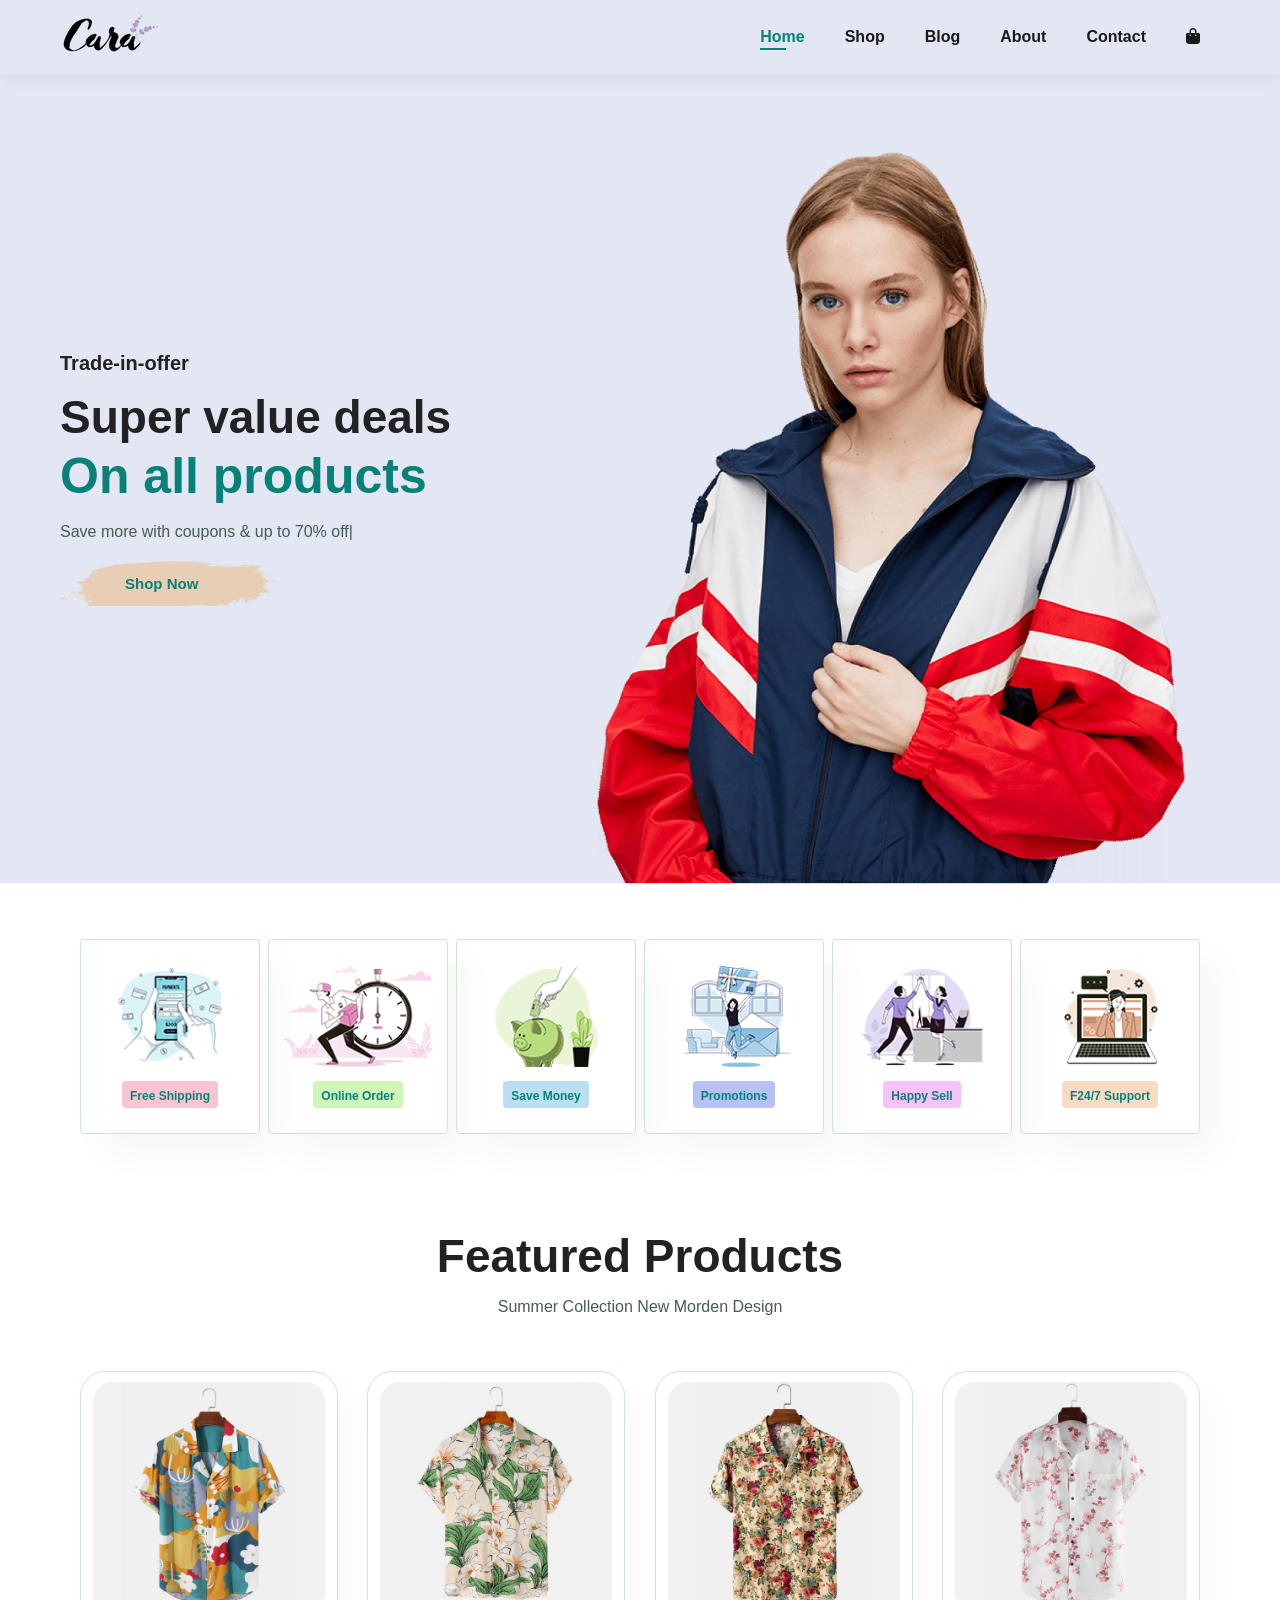
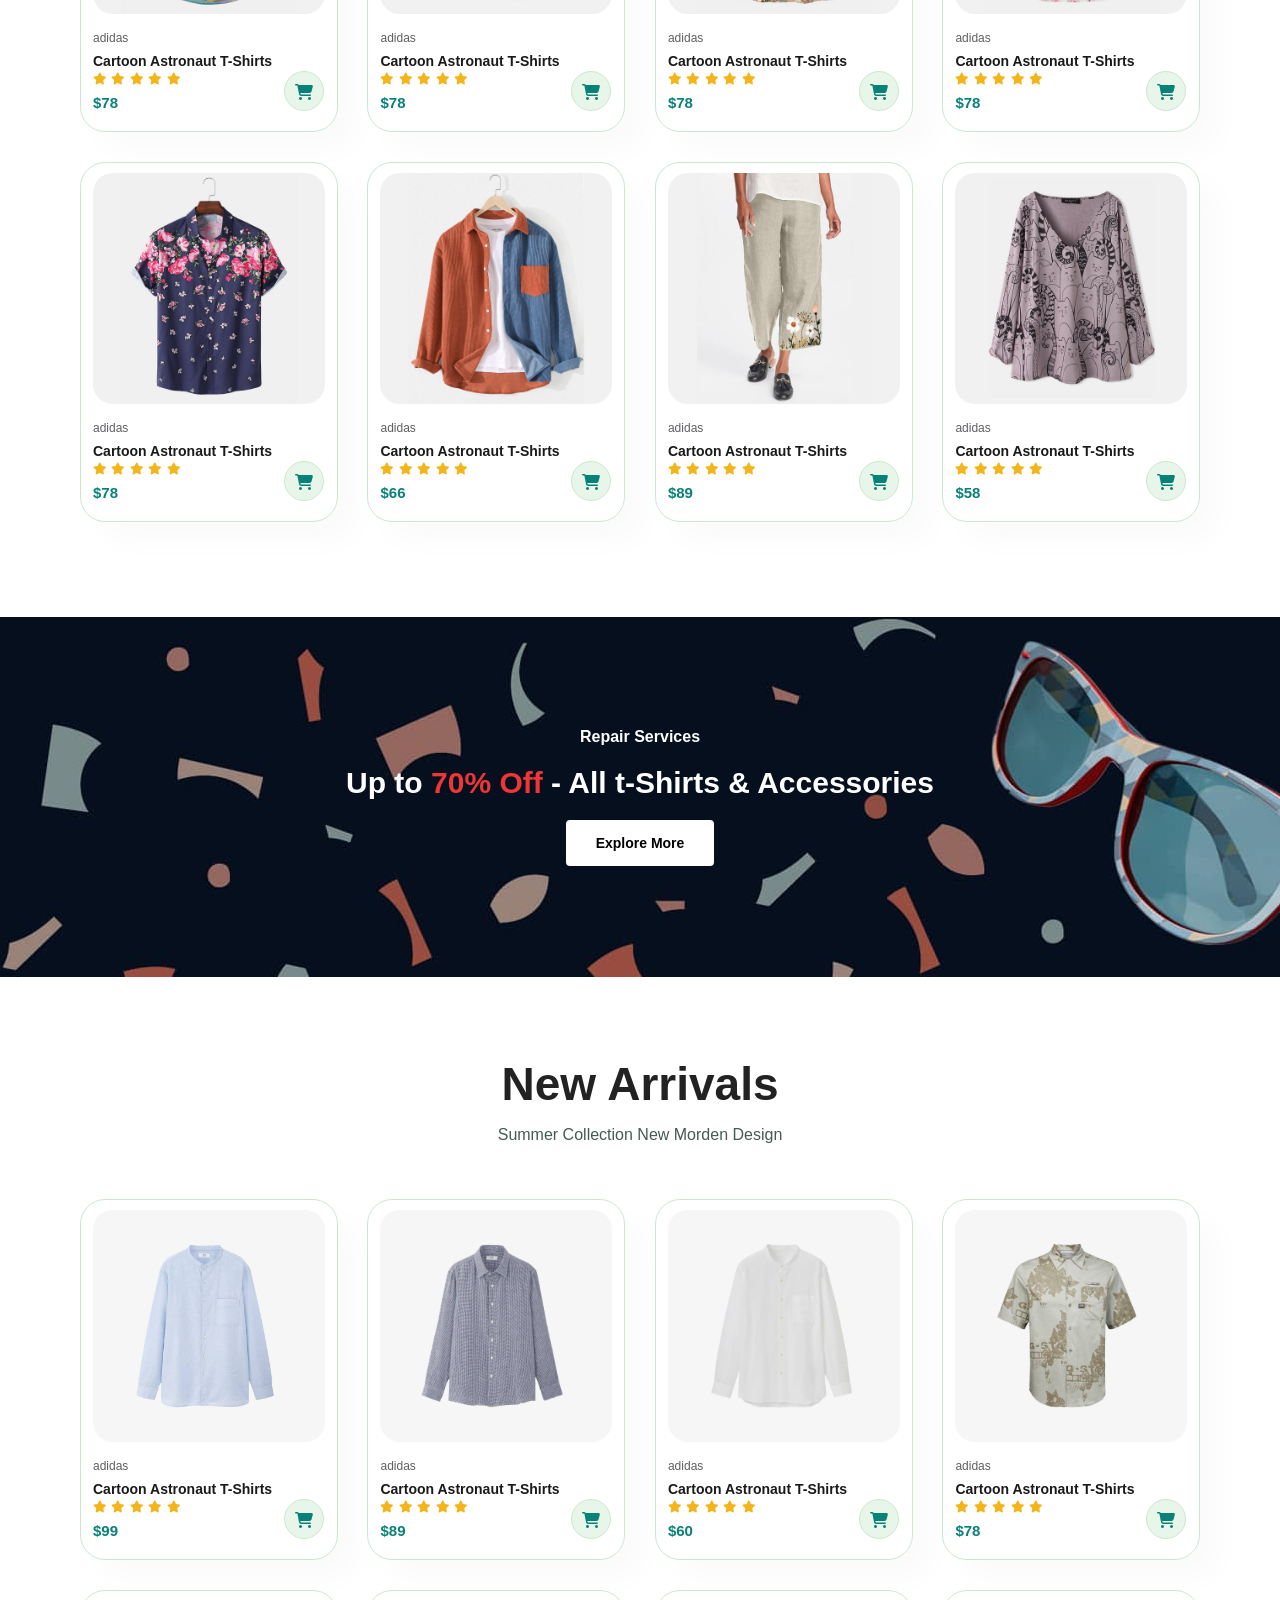
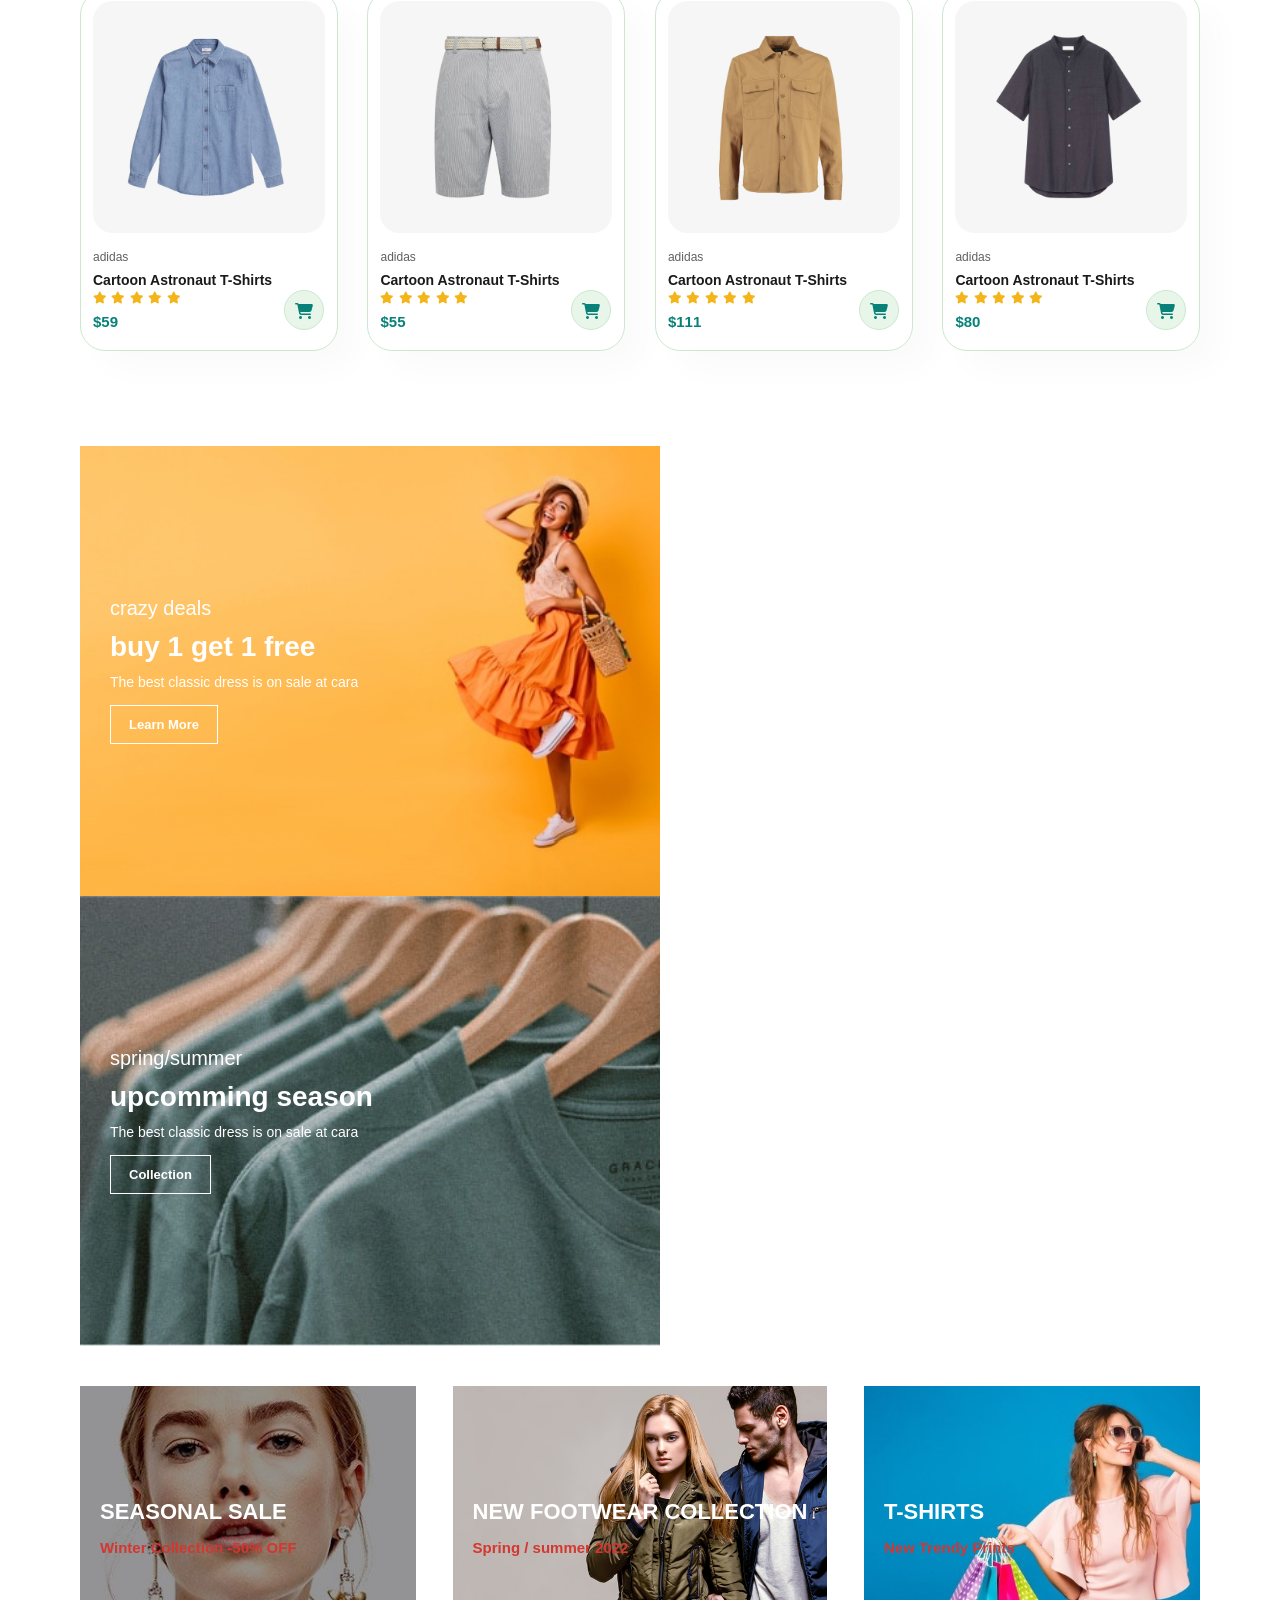
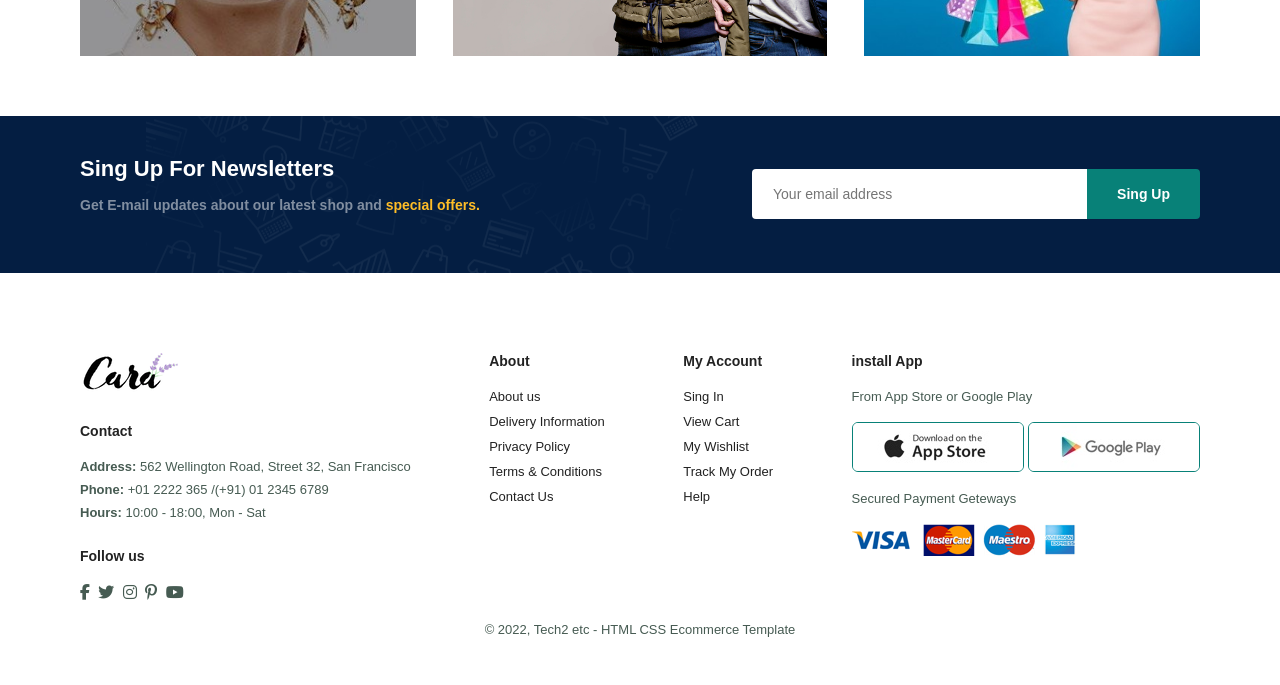
==== index.html @ 0e6cb3a7 "Rename Dress.html to index.html" ====
<!DOCTYPE html>
<html lang="en">

<head>
    <meta charset="UTF-8">
    <meta http-equiv="X-UA-Compatible" content="IE=edge">
    <meta name="viewport" content="width=device-width, initial-scale=1.0">
    <title>Dress</title>
    <link rel="stylesheet" href="Dress_style.css">

    <!-- icons URL -->
    <link rel="stylesheet" href="https://cdnjs.cloudflare.com/ajax/libs/font-awesome/6.1.2/css/all.min.css">

</head> 

<body>

    <!-- ----------NAVBAR---------- -->
    <section id="header">
        <a href="#"><img src="Dress-img/logo.png" class="logo"></a>

        <div>
            <ul id="navbar">
                <li><a href="index.html" class="active">Home</a></li>
                <li><a href="Dress-shop.html">Shop</a></li>
                <li><a href="Dress-blog.html">Blog</a></li>
                <li><a href="Dress-about.html">About</a></li>
                <li><a href="Dress-contact.html">Contact</a></li>
                <li id="lg-bag"><a href="Dress-cart.html"><i class="fa-solid fa-bag-shopping"></i></a></li>
                <a href="#" id="close"><i class="fa-solid fa-xmark"></i></a>
            </ul>
        </div>
        <div id="mobile">
            <a href="Dress-cart.html"><i class="fa-solid fa-bag-shopping"></i></a>
            <i id="bar" class="fa-solid fa-outdent"></i>
        </div>

    </section>

    <!-- ----------HERO---------- -->
    <section id="hero">

        <h4>Trade-in-offer</h4>
        <h2>Super value deals</h2>
        <h1>On all products</h1>
        <p>Save more with coupons & up to 70% off|</p>
        <button>Shop Now</button>

    </section> 

    <!-- ----------FEATURE---------- -->
    <section id="feature" class="section-p1">
        <div class="feature-box">
            <img src="Dress-img/f1.png">
            <h6>Free Shipping</h6>
        </div>
        <div class="feature-box">
            <img src="Dress-img/f2.png">
            <h6>Online Order</h6>
        </div>
        <div class="feature-box">
            <img src="Dress-img/f3.png">
            <h6>Save Money</h6>
        </div>
        <div class="feature-box">
            <img src="Dress-img/f4.png">
            <h6>Promotions</h6>
        </div>
        <div class="feature-box">
            <img src="Dress-img/f5.png">
            <h6>Happy Sell</h6>
        </div>
        <div class="feature-box">
            <img src="Dress-img/f6.png">
            <h6>F24/7 Support</h6>
        </div>
    </section>

    <!-- ----------PRODUCT---------- -->
    <section id="product1" class="section-p1">
        <h2>Featured Products</h2>
        <p>Summer Collection New Morden Design</p>
        <div class="pro-container">
            <div class="pro">
                <img src="Dress-img/s1.jpg">
                <div class="desc">
                    <span>adidas</span>
                    <h5>Cartoon Astronaut T-Shirts</h5>
                    <div class="star">
                        <i class="fa-solid fa-star"></i>
                        <i class="fa-solid fa-star"></i>
                        <i class="fa-solid fa-star"></i>
                        <i class="fa-solid fa-star"></i>
                        <i class="fa-solid fa-star"></i>
                    </div>
                    <h4>$78</h4>
                </div>
                <a href="#"><i class="fa-solid fa-cart-shopping"></i></a>
            </div>

            <div class="pro">
                <img src="Dress-img/s2.jpg">
                <div class="desc">
                    <span>adidas</span>
                    <h5>Cartoon Astronaut T-Shirts</h5>
                    <div class="star">
                        <i class="fa-solid fa-star"></i>
                        <i class="fa-solid fa-star"></i>
                        <i class="fa-solid fa-star"></i>
                        <i class="fa-solid fa-star"></i>
                        <i class="fa-solid fa-star"></i>
                    </div>
                    <h4>$78</h4>
                </div>
                <a href="#"><i class="fa-solid fa-cart-shopping"></i></a>
            </div>

            <div class="pro">
                <img src="Dress-img/s3.jpg">
                <div class="desc">
                    <span>adidas</span>
                    <h5>Cartoon Astronaut T-Shirts</h5>
                    <div class="star">
                        <i class="fa-solid fa-star"></i>
                        <i class="fa-solid fa-star"></i>
                        <i class="fa-solid fa-star"></i>
                        <i class="fa-solid fa-star"></i>
                        <i class="fa-solid fa-star"></i>
                    </div>
                    <h4>$78</h4>
                </div>
                <a href="#"><i class="fa-solid fa-cart-shopping"></i></a>
            </div>

            <div class="pro">
                <img src="Dress-img/s4.jpg">
                <div class="desc">
                    <span>adidas</span>
                    <h5>Cartoon Astronaut T-Shirts</h5>
                    <div class="star">
                        <i class="fa-solid fa-star"></i>
                        <i class="fa-solid fa-star"></i>
                        <i class="fa-solid fa-star"></i>
                        <i class="fa-solid fa-star"></i>
                        <i class="fa-solid fa-star"></i>
                    </div>
                    <h4>$78</h4>
                </div>
                <a href="#"><i class="fa-solid fa-cart-shopping"></i></a>
            </div>

            <div class="pro">
                <img src="Dress-img/s5.jpg">
                <div class="desc">
                    <span>adidas</span>
                    <h5>Cartoon Astronaut T-Shirts</h5>
                    <div class="star">
                        <i class="fa-solid fa-star"></i>
                        <i class="fa-solid fa-star"></i>
                        <i class="fa-solid fa-star"></i>
                        <i class="fa-solid fa-star"></i>
                        <i class="fa-solid fa-star"></i>
                    </div>
                    <h4>$78</h4>
                </div>
                <a href="#"><i class="fa-solid fa-cart-shopping"></i></a>
            </div>

            <div class="pro">
                <img src="Dress-img/s6.jpg">
                <div class="desc">
                    <span>adidas</span>
                    <h5>Cartoon Astronaut T-Shirts</h5>
                    <div class="star">
                        <i class="fa-solid fa-star"></i>
                        <i class="fa-solid fa-star"></i>
                        <i class="fa-solid fa-star"></i>
                        <i class="fa-solid fa-star"></i>
                        <i class="fa-solid fa-star"></i>
                    </div>
                    <h4>$66</h4>
                </div>
                <a href="#"><i class="fa-solid fa-cart-shopping"></i></a>
            </div>

            <div class="pro">
                <img src="Dress-img/s7.jpg">
                <div class="desc">
                    <span>adidas</span>
                    <h5>Cartoon Astronaut T-Shirts</h5>
                    <div class="star">
                        <i class="fa-solid fa-star"></i>
                        <i class="fa-solid fa-star"></i>
                        <i class="fa-solid fa-star"></i>
                        <i class="fa-solid fa-star"></i>
                        <i class="fa-solid fa-star"></i>
                    </div>
                    <h4>$89</h4>
                </div>
                <a href="#"><i class="fa-solid fa-cart-shopping"></i></a>
            </div>

            <div class="pro">
                <img src="Dress-img/s8.jpg">
                <div class="desc">
                    <span>adidas</span>
                    <h5>Cartoon Astronaut T-Shirts</h5>
                    <div class="star">
                        <i class="fa-solid fa-star"></i>
                        <i class="fa-solid fa-star"></i>
                        <i class="fa-solid fa-star"></i>
                        <i class="fa-solid fa-star"></i>
                        <i class="fa-solid fa-star"></i>
                    </div>
                    <h4>$58</h4>
                </div>
                <a href="#"><i class="fa-solid fa-cart-shopping"></i></a>
            </div>
        </div>
    </section>

    <!-- ----------BANNER---------- -->
    <section id="banner" class="section-m1">
        <h4>Repair Services</h4>
        <h2>Up to <span>70% Off</span> - All t-Shirts & Accessories</h2>
        <button class="normal">Explore More</button>
    </section>

    <!-- ----------PRODUCT-2---------- -->
    <section id="product1" class="section-p1">
        <h2>New Arrivals</h2>
        <p>Summer Collection New Morden Design</p>
        <div class="pro-container">
            <div class="pro">
                <img src="Dress-img/n1.jpg">
                <div class="desc">
                    <span>adidas</span>
                    <h5>Cartoon Astronaut T-Shirts</h5>
                    <div class="star">
                        <i class="fa-solid fa-star"></i>
                        <i class="fa-solid fa-star"></i>
                        <i class="fa-solid fa-star"></i>
                        <i class="fa-solid fa-star"></i>
                        <i class="fa-solid fa-star"></i>
                    </div>
                    <h4>$99</h4>
                </div>
                <a href="#"><i class="fa-solid fa-cart-shopping"></i></a>
            </div>

            <div class="pro">
                <img src="Dress-img/n2.jpg">
                <div class="desc">
                    <span>adidas</span>
                    <h5>Cartoon Astronaut T-Shirts</h5>
                    <div class="star">
                        <i class="fa-solid fa-star"></i>
                        <i class="fa-solid fa-star"></i> 
                        <i class="fa-solid fa-star"></i>
                        <i class="fa-solid fa-star"></i>
                        <i class="fa-solid fa-star"></i>
                    </div>
                    <h4>$89</h4>
                </div>
                <a href="#"><i class="fa-solid fa-cart-shopping"></i></a>
            </div>

            <div class="pro">
                <img src="Dress-img/n3.jpg">
                <div class="desc">
                    <span>adidas</span>
                    <h5>Cartoon Astronaut T-Shirts</h5>
                    <div class="star">
                        <i class="fa-solid fa-star"></i>
                        <i class="fa-solid fa-star"></i>
                        <i class="fa-solid fa-star"></i>
                        <i class="fa-solid fa-star"></i>
                        <i class="fa-solid fa-star"></i>
                    </div>
                    <h4>$60</h4>
                </div>
                <a href="#"><i class="fa-solid fa-cart-shopping"></i></a>
            </div>

            <div class="pro">
                <img src="Dress-img/n4.jpg">
                <div class="desc">
                    <span>adidas</span>
                    <h5>Cartoon Astronaut T-Shirts</h5>
                    <div class="star">
                        <i class="fa-solid fa-star"></i>
                        <i class="fa-solid fa-star"></i>
                        <i class="fa-solid fa-star"></i>
                        <i class="fa-solid fa-star"></i>
                        <i class="fa-solid fa-star"></i>
                    </div>
                    <h4>$78</h4>
                </div>
                <a href="#"><i class="fa-solid fa-cart-shopping"></i></a>
            </div>

            <div class="pro">
                <img src="Dress-img/n5.jpg">
                <div class="desc">
                    <span>adidas</span>
                    <h5>Cartoon Astronaut T-Shirts</h5>
                    <div class="star">
                        <i class="fa-solid fa-star"></i>
                        <i class="fa-solid fa-star"></i>
                        <i class="fa-solid fa-star"></i>
                        <i class="fa-solid fa-star"></i>
                        <i class="fa-solid fa-star"></i>
                    </div>
                    <h4>$59</h4>
                </div>
                <a href="#"><i class="fa-solid fa-cart-shopping"></i></a>
            </div>

            <div class="pro">
                <img src="Dress-img/n6.jpg">
                <div class="desc">
                    <span>adidas</span>
                    <h5>Cartoon Astronaut T-Shirts</h5>
                    <div class="star">
                        <i class="fa-solid fa-star"></i>
                        <i class="fa-solid fa-star"></i>
                        <i class="fa-solid fa-star"></i>
                        <i class="fa-solid fa-star"></i>
                        <i class="fa-solid fa-star"></i>
                    </div>
                    <h4>$55</h4>
                </div>
                <a href="#"><i class="fa-solid fa-cart-shopping"></i></a>
            </div>

            <div class="pro">
                <img src="Dress-img/n7.jpg">
                <div class="desc">
                    <span>adidas</span>
                    <h5>Cartoon Astronaut T-Shirts</h5>
                    <div class="star">
                        <i class="fa-solid fa-star"></i>
                        <i class="fa-solid fa-star"></i>
                        <i class="fa-solid fa-star"></i>
                        <i class="fa-solid fa-star"></i>
                        <i class="fa-solid fa-star"></i>
                    </div>
                    <h4>$111</h4>
                </div>
                <a href="#"><i class="fa-solid fa-cart-shopping"></i></a>
            </div>

            <div class="pro">
                <img src="Dress-img/n8.jpg">
                <div class="desc">
                    <span>adidas</span>
                    <h5>Cartoon Astronaut T-Shirts</h5>
                    <div class="star">
                        <i class="fa-solid fa-star"></i>
                        <i class="fa-solid fa-star"></i>
                        <i class="fa-solid fa-star"></i>
                        <i class="fa-solid fa-star"></i>
                        <i class="fa-solid fa-star"></i>
                    </div>
                    <h4>$80</h4>
                </div>
                <a href="#"><i class="fa-solid fa-cart-shopping"></i></a>
            </div>
        </div>
    </section>

    <!-- ----------BANNER-2---------- -->
    <section id="sm-banner" class="section-p1">
        <div class="banner-box">
            <h4>crazy deals</h4>
            <h2>buy 1 get 1 free</h2>
            <span>The best classic dress is on sale at cara</span>
            <button class="white">Learn More</button>
        </div>
        <div class="banner-box banner-box-2">
            <h4>spring/summer</h4>
            <h2>upcomming season</h2>
            <span>The best classic dress is on sale at cara</span>
            <button class="white">Collection</button>
        </div>
    </section>

    <!-- ----------BANNER-3---------- -->
    <section id="banner-3">
        <div class="banner-box">
            <h2>SEASONAL SALE</h2>
            <h3>Winter Collection -50% OFF</h3>
        </div>
        <div class="banner-box banner-box-2">
            <h2>NEW FOOTWEAR COLLECTION</h2>
            <h3>Spring / summer 2022</h3>
        </div>
        <div class="banner-box banner-box-3">
            <h2>T-SHIRTS</h2>
            <h3>New Trendy Prints</h3>
        </div>
    </section>

    <!-- ----------LETTER---------- -->
    <section id="newsletter" class="section-p1 section-m1">
        <div class="newstext">
            <h4>Sing Up For Newsletters</h4>
            <p>Get E-mail updates about our latest shop and <span>special offers.</span></p>
        </div>
        <div class="form">
            <input type="text" placeholder="Your email address">
            <button class="normal">Sing Up</button>
        </div>
    </section>

    <!-- ----------FOOTER---------- -->
    <footer class="section-p1">
        <div class="col">
            <img class="logo" src="Dress-img/logo.png">
            <h4>Contact</h4>
            <p> <strong>Address:</strong> 562 Wellington Road, Street 32, San Francisco</p>
            <p> <strong>Phone:</strong> +01 2222 365 /(+91) 01 2345 6789</p>
            <p> <strong>Hours:</strong> 10:00 - 18:00, Mon - Sat</p>
            <div class="follow">
                <h4>Follow us</h4>
                <div class="icon">
                    <i class="fa-brands fa-facebook-f"></i>
                    <i class="fa-brands fa-twitter"></i>
                    <i class="fa-brands fa-instagram"></i>
                    <i class="fa-brands fa-pinterest-p"></i>
                    <i class="fa-brands fa-youtube"></i>
                </div>
            </div>
        </div>

        <div class="col">
            <h4>About</h4>
            <a href="#">About us</a>
            <a href="#">Delivery Information</a>
            <a href="#">Privacy Policy</a>
            <a href="#">Terms & Conditions</a>
            <a href="#">Contact Us</a>
        </div>

        <div class="col">
            <h4>My Account</h4>
            <a href="#">Sing In</a>
            <a href="#">View Cart</a>
            <a href="#">My Wishlist</a>
            <a href="#">Track My Order</a>
            <a href="#">Help</a>
        </div>

        <div class="col install">
            <h4>install App</h4>
            <p>From App Store or Google Play</p>
            <div class="row">
                <img src="Dress-img/app.jpg">
                <img src="Dress-img/play.jpg">
            </div>
            <p>Secured Payment Geteways</p>
            <img src="Dress-img/pay.png">
        </div>

        <div class="copyright">
            <p>&copy; 2022, Tech2 etc - HTML CSS Ecommerce Template</p>
        </div>
    </footer>



    <script src="Dress_JS.js"></script>

</body>

</html>
---- Dress_style.css ----
@import url('https://fonts.googleapis.com/css2?family=Montserrat:wght@800;900&display=swap');

* {
    margin: 0;
    padding: 0;
    box-sizing: border-box;
    font-family: 'spartan', sans-serif;
}

h1 {
    font-size: 50px;
    line-height: 64px;
    color: #222;
}

h2 {
    font-size: 46px; 
    line-height: 54px;
    color: #222;
}

h4 {
    font-size: 20px;
    color: #222;
}

h6 {
    font-size: 12px;
    font-weight: 700;
}

p {
    font-size: 16px;
    color: #465b52;
    margin: 15px 0 20px 0;
}

.section-p1 {
    padding: 40px 80px;
}

.section-m1 {
    margin: 40px 0;
}

button.normal {
    font-size: 14px;
    font-weight: 600;
    padding: 15px 30px;
    color: #000;
    background-color: #fff;
    border-radius: 4px;
    cursor: pointer;
    border: none;
    outline: none;
    transition: 0.2s;
}

button.white {
    font-size: 13px;
    font-weight: 600;
    padding: 11px 18px;
    color: #fff;
    background-color: transparent;
    cursor: pointer;
    border: 1px solid #fff;
    outline: none;
    transition: 0.2s;
}

body {
    width: 100%;
}


/* ----------NAVBAR---------- */
#header {
    display: flex;
    align-items: center;
    justify-content: space-between;
    padding: 15px 60px;
    background: #e3e6f3;
    box-shadow: 0 5px 15px rgba(0, 0, 0, 0.06);
    z-index: 999;
    position: sticky;
    top: 0;
    left: 0;
}

#navbar {
    display: flex;
    align-items: center;
    justify-content: center
}

#navbar li {
    list-style: none;
    padding: 0 20px;
    position: relative;
}

#navbar li a {
    text-decoration: none;
    font-size: 16px;
    font-weight: 600;
    color: #1a1a1a;
    transition: 0.3s ease;
}

#navbar li a:hover,
#navbar li a.active {
    color: #088178;
}

#navbar li a.active::after,
#navbar li a:hover::after {
    content: '';
    width: 30%;
    height: 2px;
    background: #088178;
    position: absolute;
    bottom: -4px;
    left: 20px;
}

#mobile {
    display: none;
    align-items: center;
}

#close {
    display: none;
}

/* ----------HERO---------- */
#hero {
    background-image: url(Dress-img/hero4.png);
    height: 90vh;
    width: 100%;
    background-position: top 25% right 0;
    background-size: cover;
    padding: 0 60px;
    display: flex;
    align-items: flex-start;
    justify-content: center;
    flex-direction: column;
}

#hero h4 {
    padding-bottom: 15px;
}

#hero h1 {
    color: #088178;
}

#hero button {
    background-image: url(Dress-img/button.png);
    background-color: transparent;
    color: #088178;
    border: 0;
    padding: 14px 80px 14px 65px;
    background-repeat: no-repeat;
    cursor: pointer;
    font-weight: 700;
    font-size: 15px;
}

/* ----------FEATURE---------- */
#feature {
    display: flex;
    align-items: center;
    justify-content: space-between;
    flex-wrap: wrap;
}

#feature .feature-box {
    width: 180px;
    text-align: center;
    padding: 25px 15px;
    box-shadow: 20px 20px 34px rgba(0, 0, 0, 0.03);
    border: 1px solid #cce7d0;
    border-radius: 4px;
    margin: 15px 0;
}

#feature .feature-box:hover {
    box-shadow: 10px 10px 54px rgba(70, 62, 221, 0.2);
}

#feature .feature-box img {
    width: 100%;
    margin-bottom: 10px;
}

#feature .feature-box h6 {
    padding: 9px 8px 6px 8px;
    line-height: 1;
    border-radius: 4px;
    color: #088178;
    background-color: #f8c5d0;
    display: inline-block;
}

#feature .feature-box:nth-child(2) h6 {
    background-color: #cff5b9;
}

#feature .feature-box:nth-child(3) h6 {
    background-color: #b9dff0;
}

#feature .feature-box:nth-child(4) h6 {
    background-color: #b7c1f3;
}

#feature .feature-box:nth-child(5) h6 {
    background-color: #f7c2f7;
}

#feature .feature-box:nth-child(6) h6 {
    background-color: #f7dcc4;
}

/* ----------PRODUCT---------- */
#product1 {
    text-align: center;
}

#product1 .pro-container {
    display: flex;
    justify-content: space-between;
    padding-top: 20px;
    flex-wrap: wrap;
}

#product1 .pro {
    width: 23%;
    min-width: 250px;
    padding: 10px 12px;
    border: 1px solid #cce7d0;
    border-radius: 25px;
    cursor: pointer;
    box-shadow: 20px 20px 30px rgba(0, 0, 0, 0.02);
    margin: 15px 0;
    transition: 0.2s ease;
    position: relative;
}

#product1 .pro:hover {
    box-shadow: 20px 20px 30px rgba(0, 0, 0, 0.08);
}

#product1 .pro img {
    width: 100%;
    border-radius: 20px;
}

#product1 .pro .desc {
    text-align: start;
    padding: 10px 0;
}

#product1 .pro .desc span {
    color: #606063;
    font-size: 12px;
}

#product1 .pro .desc h5 {
    padding-top: 7px;
    color: #1a1a1a;
    font-size: 14px;
}

#product1 .pro .desc i {
    font-size: 12px;
    color: rgb(243, 181, 25);
}

#product1 .pro .desc h4 {
    padding-top: 7px;
    font-size: 15px;
    font-weight: 700;
    color: #088178;
}

#product1 .pro .fa-cart-shopping {
    width: 40px;
    height: 40px;
    line-height: 40px;
    border-radius: 50px;
    background-color: #e8f6ea;
    color: #088178;
    border: 1px solid #cce7d0;
    position: absolute;
    bottom: 20px;
    right: 13px;
}

/* ----------BANNER----------  */
#banner {
    display: flex;
    flex-direction: column;
    justify-content: center;
    align-items: center;
    text-align: center;
    background-image: url(Dress-img/c2.jpg);
    width: 100%;
    height: 40vh;
    background-position: center;
    background-size: cover;
}

#banner h4 {
    color: #fff;
    font-size: 16px;
}

#banner h2 {
    color: #fff;
    font-size: 30px;
    padding: 10px 0;
}

#banner h2 span {
    color: #ef3636;
}

#banner button:hover {
    background: #088178;
    color: #fff;
}

/* ----------BANNER-2----------  */
#sm-banner {
    display: flex;
    justify-content: space-between;
    flex-wrap: wrap;
}

#sm-banner .banner-box {
    display: flex;
    flex-direction: column;
    justify-content: center;
    align-items: flex-start;
    background-image: url(Dress-img/c8.jpg);
    min-width: 580px;
    height: 50vh;
    background-position: center;
    background-size: cover;
    padding: 30px;
}

#sm-banner .banner-box-2 {
    background-image: url(Dress-img/c5.jpg);
}

#sm-banner h4 {
    color: #fff;
    font-size: 20px;
    font-weight: 300;
}

#sm-banner h2 {
    color: #fff;
    font-size: 28px;
    font-weight: 800;
}

#sm-banner span {
    color: #fff;
    font-size: 14px;
    font-weight: 500;
    padding-bottom: 15px;
}

#sm-banner .banner-box:hover button {
    background-color: #088178;
    border: 1px solid #088178;
}

/* ----------BANNER-3---------- */
#banner-3 {
    display: flex;
    justify-content: space-between;
    flex-wrap: wrap;
    padding: 0 80px;
}

#banner-3 .banner-box {
    display: flex;
    flex-direction: column;
    justify-content: center;
    align-items: flex-start;
    background-image: url(Dress-img/c3.jpg);
    min-width: 30%;
    height: 30vh;
    background-position: center;
    background-size: cover;
    padding: 20px;
    margin-bottom: 20px;
}

#banner-3 .banner-box-2 {
    background-image: url(Dress-img/c4.jpg);
}

#banner-3 .banner-box-3 {
    background-image: url(Dress-img/c9.jpg);
}

#banner-3 h2 {
    color: #fff;
    font-weight: 900;
    font-size: 22px;
}

#banner-3 h3 {
    color: #d43630;
    font-weight: 800;
    font-size: 15px;
}

/* ---------LETTER---------- */
#newsletter {
    display: flex;
    justify-content: space-between;
    flex-wrap: wrap;
    align-items: center;
    background-image: url(Dress-img/c6.png);
    background-repeat: no-repeat;
    background-position: 20% 30%;
    background-color: #041e42;
}

#newsletter h4 {
    font-size: 22px;
    font-weight: 600;
    color: #fff;
}

#newsletter p {
    font-size: 14px;
    font-weight: 600;
    color: #818ea0;
}

#newsletter p span {
    color: #ffbd27;
}

#newsletter .form {
    display: flex;
    width: 40%;
}

#newsletter input {
    height: 3.125rem;
    padding: 0 1.25rem;
    font-size: 14px;
    width: 100%;
    border: 1px solid transparent;
    border-radius: 4px;
    outline: none;
    border-top-right-radius: 0;
    border-bottom-right-radius: 0;
}

#newsletter button {
    background-color: #088178;
    color: #fff;
    white-space: nowrap;
    border-top-left-radius: 0;
    border-bottom-left-radius: 0;
}

/* ----------FOOTER---------- */
footer {
    display: flex;
    flex-wrap: wrap;
    justify-content: space-between;
}

footer .col {
    display: flex;
    flex-direction: column;
    align-items: flex-start;
    margin-bottom: 20px;
}

footer .logo {
    margin-bottom: 30px;
}

footer h4 {
    font-size: 14px;
    padding-bottom: 20px;
}

footer p {
    font-size: 13px;
    margin: 0 0 8px 0;
}

footer a {
    font-size: 13px;
    text-decoration: none;
    color: #222;
    margin-bottom: 10px;
}

footer .follow {
    margin-top: 20px;
}

footer .follow i {
    color: #465b52;
    padding-right: 4px;
    cursor: pointer;
}

footer .follow i:hover,
footer a:hover {
    color: #088178;
}

footer .install .row img {
    border: 1px solid #088178;
    border-radius: 6px;
}

footer .install img {
    margin: 10px 0 15px 0;
}

footer .copyright {
    width: 100%;
    text-align: center;
}


/* +++++++++++++++++++++++++++++++++++++++++++ SHOP PAGE STYLE +++++++++++++++++++++++++++++++++++++++++++ */

#page-header {
    background-image: url(dress-img/c1.jpg);
    width: 100%;
    height: 40vh;
    background-size: cover;
    display: flex;
    justify-content: center;
    text-align: center;
    flex-direction: column;
    padding: 14px;
}

#page-header h2,
#page-header p {
    color: #fff;
}

/* ----------PAGINATION---------- */
#pagination {
    text-align: center;
}

#pagination a {
    text-decoration: none;
    background: #088178;
    padding: 15px 20px;
    border-radius: 4px;
    color: #fff;
    font-weight: 600;
}

#pagination a i {
    font-size: 16px;
    font-weight: 600;
}

/* +++++++++++++++++++++++++++++++++++++++++++ SHOP PRODUCT PAGE STYLE +++++++++++++++++++++++++++++++++++++++++++ */
#prodetails {
    display: flex;
    margin-top: 20px;
}

#prodetails .single-pro-image {
    width: 40%;
    margin-right: 50px;
}

.small-img-group {
    display: flex;
    justify-content: space-between;
}

.small-img-col {
    flex-basis: 24%;
    cursor: pointer;
}

#prodetails .single-pro-details {
    width: 50%;
    padding-top: 30px;
}

#prodetails .single-pro-details h4 {
    padding: 40px 0 20px 0;
}

#prodetails .single-pro-details h2 {
    font-size: 26px;
}

#prodetails .single-pro-details select {
    display: block;
    padding: 5px 10px;
    margin-bottom: 10px;
}

#prodetails .single-pro-details input {
    width: 50px;
    height: 47px;
    padding-left: 10px;
    font-size: 16px;
    margin-right: 10px;
}

#prodetails .single-pro-details input:focus {
    outline: none;
}

#prodetails .single-pro-details button {
    background-color: #088178;
    color: #fff;
}

#prodetails .single-pro-details span {
    line-height: 25px;
}

/* +++++++++++++++++++++++++++++++++++++++++++ BLOG PAGE STYLE +++++++++++++++++++++++++++++++++++++++++++ */
#page-header.blog-header {
    background-image: url(dress-img/c10.jpg);
}

#blog {
    padding: 150px 150px 0 150px;
}

#blog .blog-box {
    display: flex;
    align-items: center;
    width: 100%;
    position: relative;
    padding-bottom: 90px;
}

#blog .blog-img {
    width: 55%;
    margin-right: 40px;
}

#blog img {
    width: 100%;
    height: 300px;
    object-fit: cover;
}

#blog .blog-details {
    width: 50%;
}

#blog .blog-details a {
    text-decoration: none;
    font-size: 11px;
    color: #000;
    font-weight: 700;
    position: relative;
    transition: 0.3s;
}

#blog .blog-details a::after {
    content: '';
    width: 50px;
    height: 1px;
    background-color: #000;
    position: absolute;
    top: 4px;
    right: -60px;
}

#blog .blog-details a:hover {
    color: #088178;
}

#blog .blog-details a:hover::after {
    background-color: #088178;
}

#blog .blog-box h1 {
    position: absolute;
    top: -44px;
    left: 0px;
    font-size: 70px;
    font-weight: 700;
    color: #c9cbce;
    z-index: -9;
}

/* +++++++++++++++++++++++++++++++++++++++++++ ABOUT PAGE STYLE +++++++++++++++++++++++++++++++++++++++++++ */
#page-header.about-header {
    background-image: url(Dress-img/banner.png);
}

#about-head {
    display: flex;
    align-items: center;
}

#about-head img {
    width: 50%;
    height: auto;
}

#about-head div {
    padding-left: 40px;
}

/* ----------HEAD---------- */
#about-app {
    text-align: center;
}

#about-app .video {
    width: 70%;
    height: 100%;
    margin: 30px auto 0 auto;
}

#about-app .video video {
    width: 100%;
    height: 100%;
    border-radius: 20px;
}

/* +++++++++++++++++++++++++++++++++++++++++++ CONTACT PAGE STYLE +++++++++++++++++++++++++++++++++++++++++++ */
#contact-details{
    display: flex;
    align-items: center;
    justify-content: space-between;
}
#contact-details .details{
    width: 40%;
}
#contact-details .details span,
#form-details form span{
    font-size: 12px;
}

#contact-details .details h2,
#form-details form h2{
    font-size: 26px;
    line-height: 35px;
    padding: 20px 0;
}
#contact-details .details h3{
    font-size: 16px;
    padding-bottom: 15px;
}
#contact-details .details li{
    list-style: none;
    display: flex;
    padding: 10px 0;
}
#contact-details .details li i{
    font-size: 14px ;
    padding-right: 22px;
}
#contact-details .details li p{
    margin: 0;
    font-size: 14px;
}
#contact-details .map{
    width: 55%;
    height: 400px;
}
#contact-details .map iframe{
    width: 100%;
    height: 100%;
}

/* -- ----------FORM---------- */
#form-details{
    display: flex;
    justify-content: space-between;
    margin: 30px;
    padding: 80px;
    border: 1px solid #cfcfcf;
}
#form-details form{
    width: 65%;
    display: flex;
    flex-direction: column;
    align-items: flex-start;
}
#form-details form input,
#form-details form textarea{
    width: 100%;
    padding: 12px 15px;
    outline: none;
    margin-bottom: 20px;
    border: 1px solid #cfcfcf;
}
#form-details form button{
    background-color: #088178;
    color: #fff;
}
#form-details .people div{
    padding-bottom: 25px;
    display: flex;
    align-items: flex-start;
}
#form-details .people div img{
    width: 65px;
    height: 65px;
    object-fit: cover;
    margin-right: 15px;
}
#form-details .people div p{
    margin: 0;
    font-size: 13px;
    line-height: 25px;
}
#form-details .people div p span{
    display: block;
    font-size: 16px;
    font-weight: 600;
    color: #000;
}

/* +++++++++++++++++++++++++++++++++++++++++++ CART PAGE STYLE +++++++++++++++++++++++++++++++++++++++++++ */
#cart{
    overflow-x:auto;
}
#cart table{
    width: 100%;
    border-collapse: collapse;
    table-layout: fixed;
    white-space: nowrap;
}
#cart table img{
    width: 70px;
}
#cart table td:nth-child(1){
    width: 100px;
    text-align: center;
}
#cart table td:nth-child(2){
    width: 150px;
    text-align: center;
}
#cart table td:nth-child(3){
    width: 250px;
    text-align: center;
}
#cart table td:nth-child(4),
#cart table td:nth-child(5),
#cart table td:nth-child(6){
    width: 150px;
    text-align: center;
}
#cart table td:nth-child(5) input{
    width: 70px;
    padding: 10px 5px 10px 15px;
}
#cart table thead{
    border: 1px solid #d4d4d4;
    border-left: none;
    border-right: none;
}
#cart table thead td{
    font-weight: 600;
    text-transform: uppercase;
    font-size: 13px;
    padding: 18px 0;
}
#cart table tbody tr td{
    padding-top: 15px;
}
#cart table tbody td{
    font-size: 14px;
}

/* ----------CART-ADD---------- */
#cart-add{
    display: flex;
    flex-wrap: wrap;
    justify-content: space-between;
}
#coupon{
    width: 50%;
    margin-bottom: 30px;
}
#coupon h3,
#subtotal h3{
    padding-bottom: 15px;
}
#coupon input{
    padding: 10px 20px;
    outline: none;
    width: 60%;
    border: 1px solid #d4d4d4;
    margin-right: 10px;
}
#coupon button,
#subtotal button{
    background-color: #088178;
    color: #fff;
    padding: 12px 23px;
}
#subtotal{
    width: 50%;
    margin-bottom: 30px;
    border: 1px solid #d4d4d4;
    padding: 30px;
}
#subtotal table{
    border-collapse: collapse;
    width: 100%;
    margin-bottom: 20px;
}
#subtotal table td{
    width: 50%;
    border: 1px solid #d4d4d4;
    padding: 10px;
    font-size: 13px;
}
















/* ============== MADIA QUERIES (TAB)================ */
@media (max-width:799px) {
    .section-p1 {
        padding: 40px 40px;
    }

    #navbar {
        display: flex;
        flex-direction: column;
        align-items: flex-start;
        justify-content: flex-start;
        position: fixed;
        top: 0;
        right: -200px;
        height: 100vh;
        width: 200px;
        background-color: #e3e6f3;
        box-shadow: 0 40px 60px rgba(0, 0, 0, 0.1);
        padding: 100px 0 0 10px;
        transition: 0.3s;
    }

    #navbar.active {
        right: 0px;
    }

    #navbar li {
        margin-bottom: 40px;
    }

    #mobile {
        display: flex;
        align-items: center;
    }

    #mobile i {
        color: #1a1a1a;
        font-size: 24px;
        padding-left: 20px;
    }

    #close {
        position: absolute;
        top: 30px;
        left: 30px;
        color: #222;
        font-size: 24px;
        display: initial;
    }

    #lg-bag {
        display: none;
    }

    #hero {
        height: 70vh;
        padding: 0 80px;
        background-position: top 30% right 30%;
    }

    #feature {
        justify-content: center;
    }

    #feature .feature-box {
        margin: 15px 15px;
    }

    #product1 .pro-container {
        justify-content: center;
    }

    #product1 .pro {
        margin: 15px;
    }

    #banner {
        height: 20vh;
    }

    #sm-banner .banner-box {
        min-width: 100%;
        height: 30vh;
    }

    #sm-banner .banner-box-2 {
        margin-top: 20px;
    }

    #banner-3 {
        padding: 0 40px;
    }

    #banner-3 .banner-box {
        width: 28%;
    }

    #newsletter .form {
        width: 70%;
    }

    /* +++++++++++ BLOG PAGE STYLE ++++++++++++ */
    #blog {
        padding: 120px 80px 0 80px;
    }

    /* ++++++++ CONTACT PAGE STYLE +++++++ */
    #form-details {
        padding: 40px;
    }
    #form-details form {
        width: 50%;
    }
}

/* ============== MADIA QUERIES (PHONE)================ */
@media (max-width:477px) {
    .section-p1 {
        padding: 20px;
    }

    #header {
        padding: 10px 30px;
    }

    h1 {
        font-size: 38px;
    }

    h2 {
        font-size: 32px;
    }

    #hero {
        padding: 0 20px;
        background-position: 55%;
    }

    #feature {
        justify-content: space-between;
    }

    #feature .feature-box {
        width: 155px;
        margin: 0 0 15px 0;
    }

    #product1 .pro {
        width: 100%;
    }

    #banner {
        height: 40vh;
    }

    #sm-banner .banner-box {
        height: 40vh;
    }

    #banner-3 {
        padding: 0 20px;
    }

    #banner-3 .banner-box {
        width: 100%;
    }

    #newsletter {
        padding: 40px 20px;
    }

    #newsletter .form {
        width: 100%;
    }

    /* +++++++++++ SHOP PRODUCT PAGE STYLE ++++++++++++ */
    #prodetails {
        display: flex;
        flex-direction: column;
    }

    #prodetails .single-pro-image {
        min-width: 100%;
        margin-right: 0px;
    }

    #prodetails .single-pro-details {
        min-width: 100%;
    }

    /* +++++++++++ BLOG PAGE STYLE ++++++++++++ */
    #blog {
        padding: 100px 20px 0 20px;
    }

    #blog .blog-box {
        display: flex;
        flex-direction: column;
        align-items: flex-start;
    }

    #blog .blog-img {
        width: 100%;
        margin-right: 0px;
        margin-bottom: 30px;
    }

    #blog .blog-details {
        width: 100%;
    }

    /*+++++++++++ ABOUT PAGE STYLE ++++++++++++ */
    #about-head {
        flex-direction: column;
    }
    #about-head img {
        width: 100%;
        margin-bottom: 20px;
    }
    #about-head div {
        padding-left: 0px;
    }
    #about-app .video{
        width: 100%;
    }

    /* ++++++++ CONTACT PAGE STYLE +++++++ */
    #contact-details {
        flex-direction: column;
    }
    #contact-details .details {
        width: 100%;
        margin-bottom: 30px;
    }
    #contact-details .map{
        width: 100%;
    }
    #form-details {
        margin: 10px;
        padding: 30px  10px;
        flex-wrap: wrap;
    }
    #form-details form{
        width: 100%;
        margin-bottom: 30px;
    }

    /* ++++++++++ CART PAGE STYLE +++++++++ */
    #cart-add {
        flex-direction: column;
    }
    #coupon {
        width: 100%;
    }
    #subtotal {
        width: 100%;
        padding: 20px;
    }
}
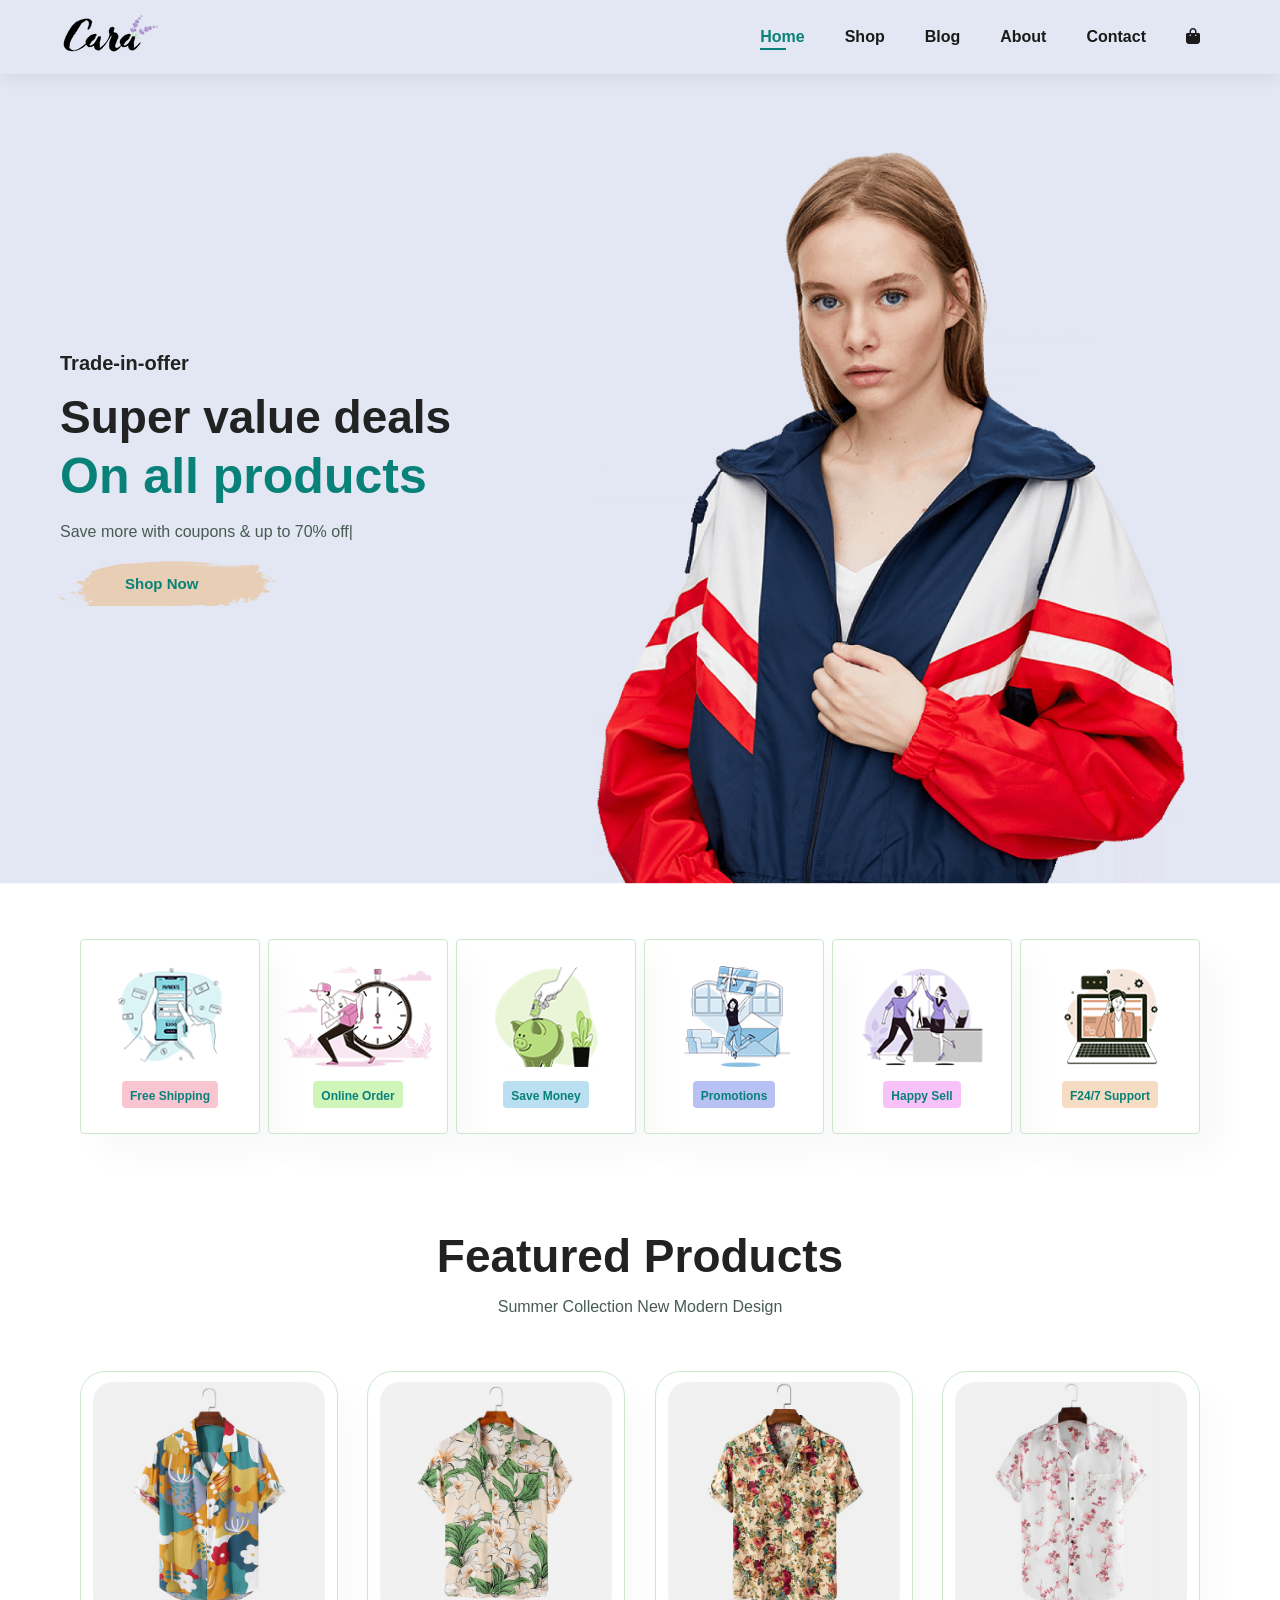
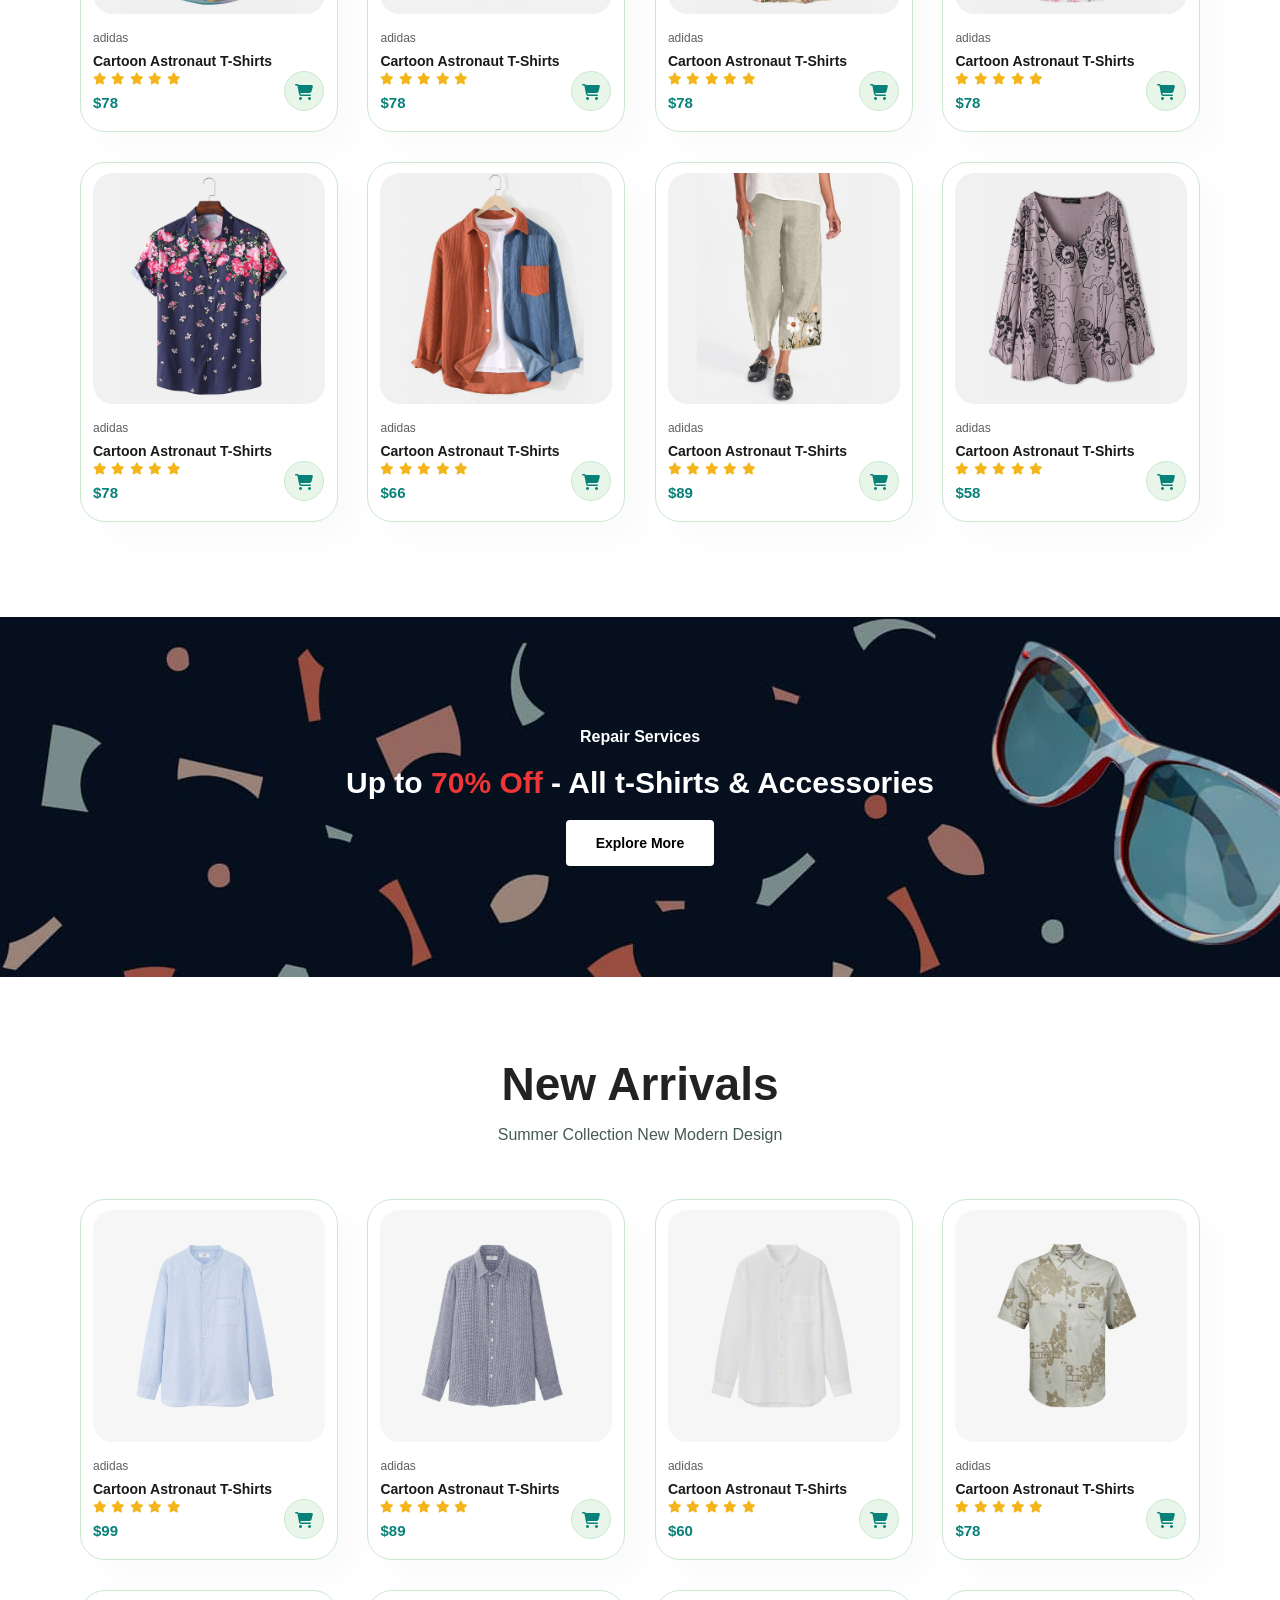
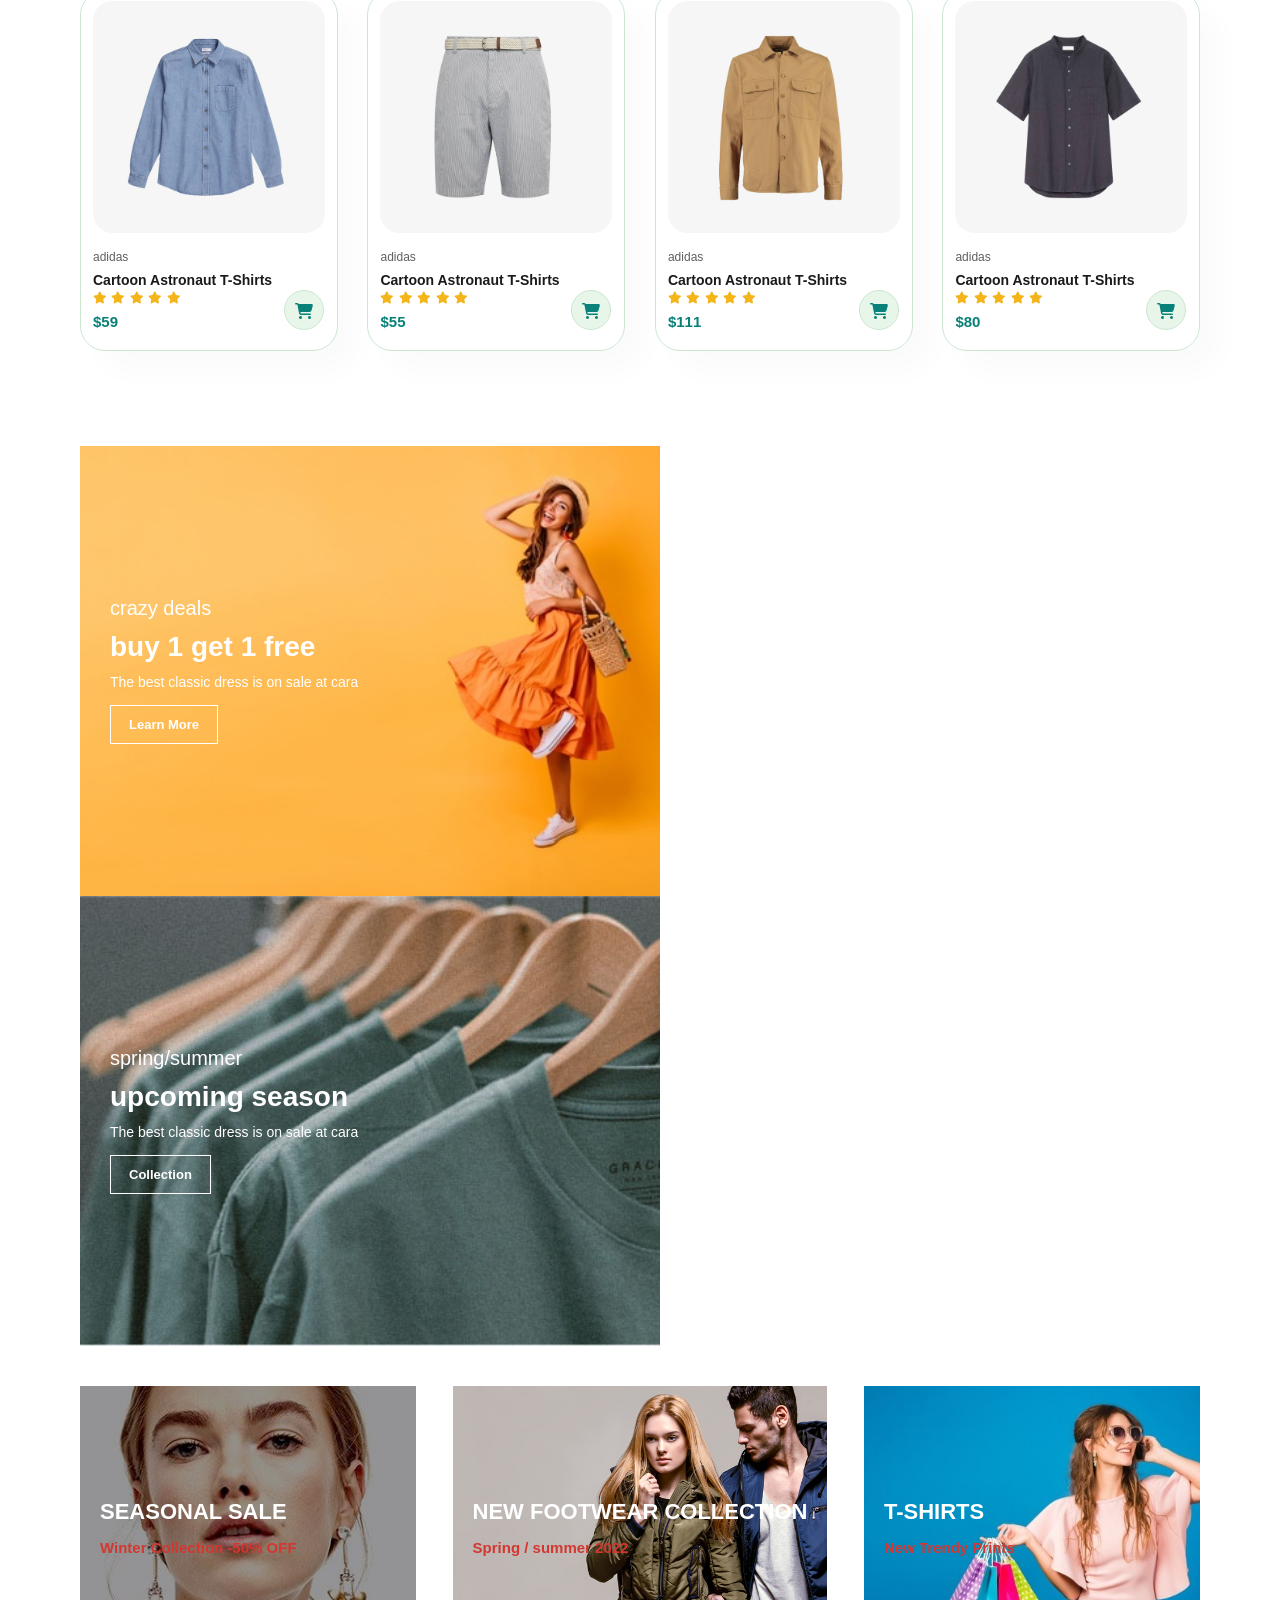
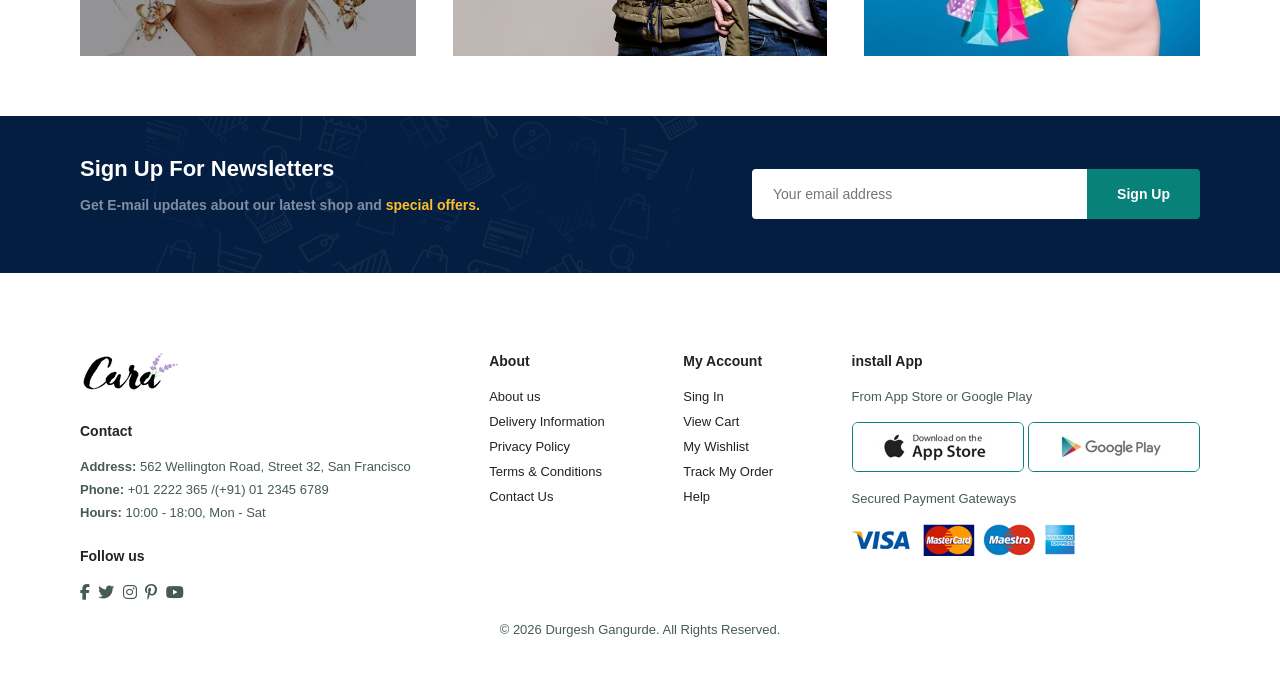
==== commit 0bb61816: "Updated website design and product pages" ====
--- a/index.html
+++ b/index.html
@@ -79,9 +79,9 @@
     <!-- ----------PRODUCT---------- -->
     <section id="product1" class="section-p1">
         <h2>Featured Products</h2>
-        <p>Summer Collection New Morden Design</p>
+        <p>Summer Collection New Modern Design</p>
         <div class="pro-container">
-            <div class="pro">
+            <div class="pro" onclick="window.location.href='Dress-shop-product.html'">
                 <img src="Dress-img/s1.jpg">
                 <div class="desc">
                     <span>adidas</span>
@@ -225,14 +225,15 @@
         <h2>Up to <span>70% Off</span> - All t-Shirts & Accessories</h2>
         <button class="normal">Explore More</button>
     </section>
+    
 
     <!-- ----------PRODUCT-2---------- -->
     <section id="product1" class="section-p1">
         <h2>New Arrivals</h2>
-        <p>Summer Collection New Morden Design</p>
+        <p>Summer Collection New Modern Design</p>
         <div class="pro-container">
             <div class="pro">
-                <img src="Dress-img/n1.jpg">
+                <img src="Dress-img/n1.jpg" onclick="window.location.href='Dress-shop-product-2.html'">
                 <div class="desc">
                     <span>adidas</span>
                     <h5>Cartoon Astronaut T-Shirts</h5>
@@ -379,7 +380,7 @@
         </div>
         <div class="banner-box banner-box-2">
             <h4>spring/summer</h4>
-            <h2>upcomming season</h2>
+            <h2>upcoming season</h2>
             <span>The best classic dress is on sale at cara</span>
             <button class="white">Collection</button>
         </div>
@@ -404,12 +405,12 @@
     <!-- ----------LETTER---------- -->
     <section id="newsletter" class="section-p1 section-m1">
         <div class="newstext">
-            <h4>Sing Up For Newsletters</h4>
+            <h4>Sign Up For Newsletters</h4>
             <p>Get E-mail updates about our latest shop and <span>special offers.</span></p>
         </div>
         <div class="form">
             <input type="text" placeholder="Your email address">
-            <button class="normal">Sing Up</button>
+            <button class="normal">Sign Up</button>
         </div>
     </section>
 
@@ -458,12 +459,12 @@
                 <img src="Dress-img/app.jpg">
                 <img src="Dress-img/play.jpg">
             </div>
-            <p>Secured Payment Geteways</p>
+            <p>Secured Payment Gateways</p>
             <img src="Dress-img/pay.png">
         </div>
 
         <div class="copyright">
-            <p>&copy; 2022, Tech2 etc - HTML CSS Ecommerce Template</p>
+            <p>&copy; 2026 Durgesh Gangurde. All Rights Reserved.</p>
         </div>
     </footer>
 
